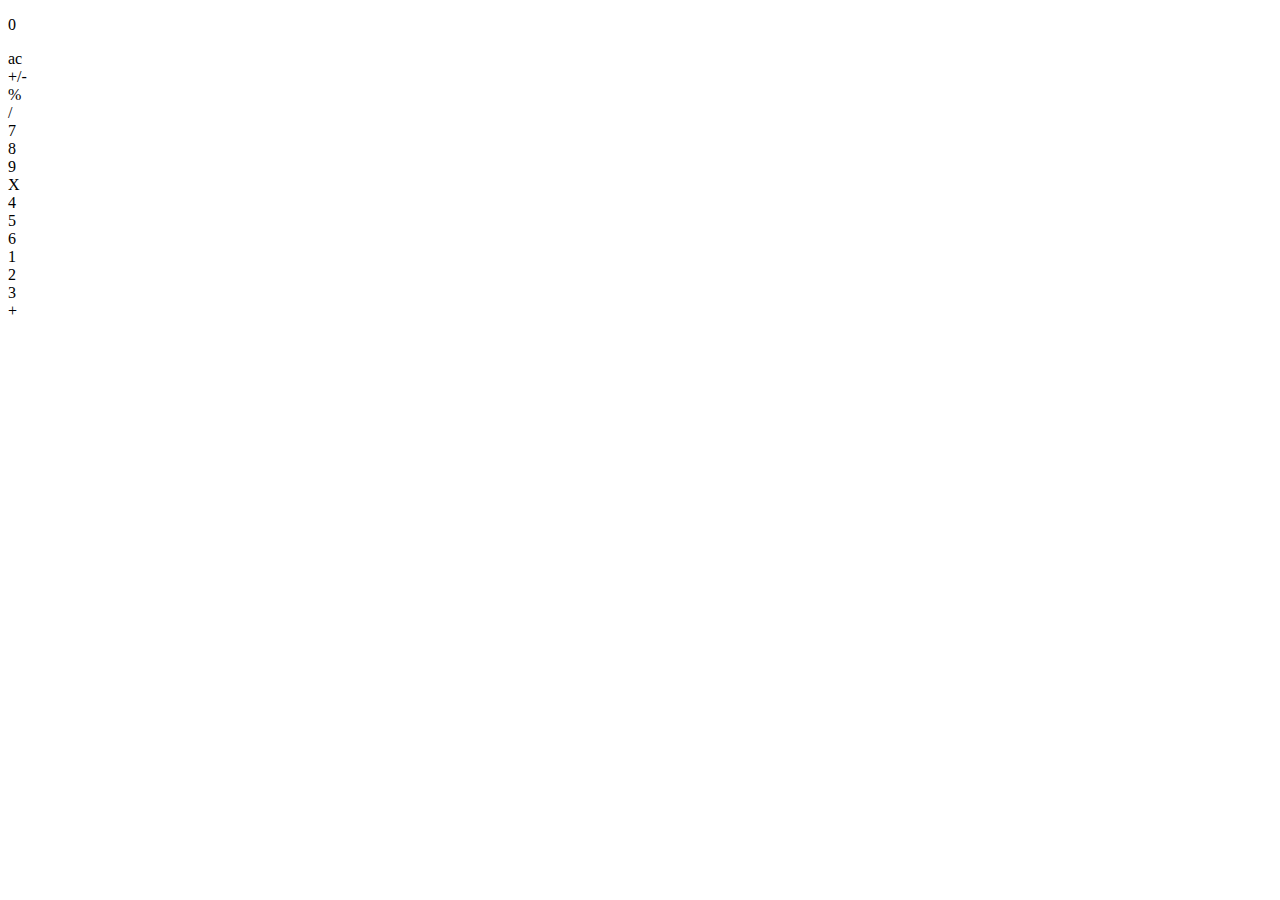
==== ala/kalkulacka/index.html @ c4c4def1 "Kalkulačka" ====
<!DOCTYPE html>
<html lang="en">
<head>
    <meta charset="UTF-8">
    <meta http-equiv="X-UA-Compatible" content="IE=edge">
    <meta name="viewport" content="width=device-width, initial-scale=1.0">
    <link rel="stylesheet" href="css.css">
    <title>Kalkulačka</title>
</head>
<body>
    <div class="calc">
        <div class="calc-screen">
            <p>0</p>
        </div>
        <div class="buttons">
            <div class="btn ac bg-grey">ac</div>
            <div class="btn plus-minus bgrey">+/-</div>
            <div class="btn precent bg-grey">%</div>
            <div class="btn division bg-orange">/</div>

            <div class="btn seven">7</div>
            <div class="btn eigth">8</div>
            <div class="btn nine">9</div>
            <div class="btn myltiply bg-orange">X</div>

            <div class="btn four">4</div>
            <div class="btn five">5</div>
            <div class="btn six">6</div>

            <div class="btn one">1</div>
            <div class="btn two">2</div>
            <div class="btn tree">3</div>
            <div class="btn plus bg-orange">+</div>

        </div>
    </div>
    <script src="script.js"></script>
</body>
</html>
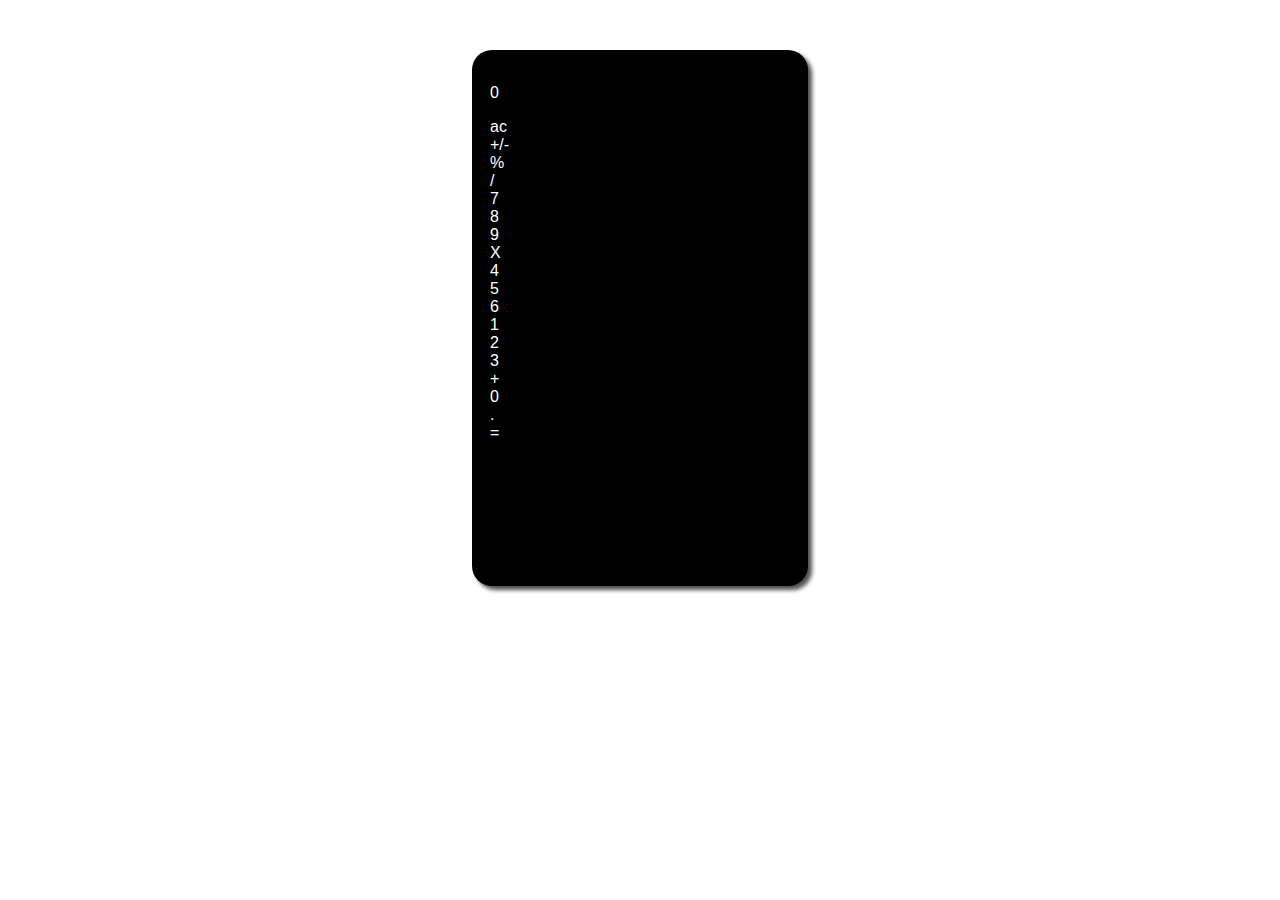
==== commit 0d2026bc: "přípraca css" ====
--- a/ala/kalkulacka/index.html
+++ b/ala/kalkulacka/index.html
@@ -8,7 +8,7 @@
     <title>Kalkulačka</title>
 </head>
 <body>
-    <div class="calc">
+    <div class="clac">
         <div class="calc-screen">
             <p>0</p>
         </div>
@@ -32,6 +32,11 @@
             <div class="btn tree">3</div>
             <div class="btn plus bg-orange">+</div>
 
+            <div class="btn zero">0</div>
+            <div class="btn dot">.</div>
+            <div class="btn equal bg-orange">=</div>
+
+
         </div>
     </div>
     <script src="script.js"></script>
--- a/ala/kalkulacka/css.css
+++ b/ala/kalkulacka/css.css
@@ -0,0 +1,19 @@
+:root{
+    --bg: #000;
+    --orange: #ff9501;
+    --grey: #a6a6a6;
+    --white: #fdfdfd;
+    --num:#fff;
+}
+
+.clac{
+    margin: 50px auto;
+    width: 300px;
+    height: 500px;
+    border-radius: 20px;
+    background: var(--bg);
+    color: var(--num);
+    font-family: -apple-system, BlinkMacSystemFont, 'Segoe UI', Roboto, Oxygen, Ubuntu, Cantarell, 'Open Sans', 'Helvetica Neue', sans-serif;
+    padding: 18px;
+    box-shadow: 4px 4px 4px #4f4f4f;
+}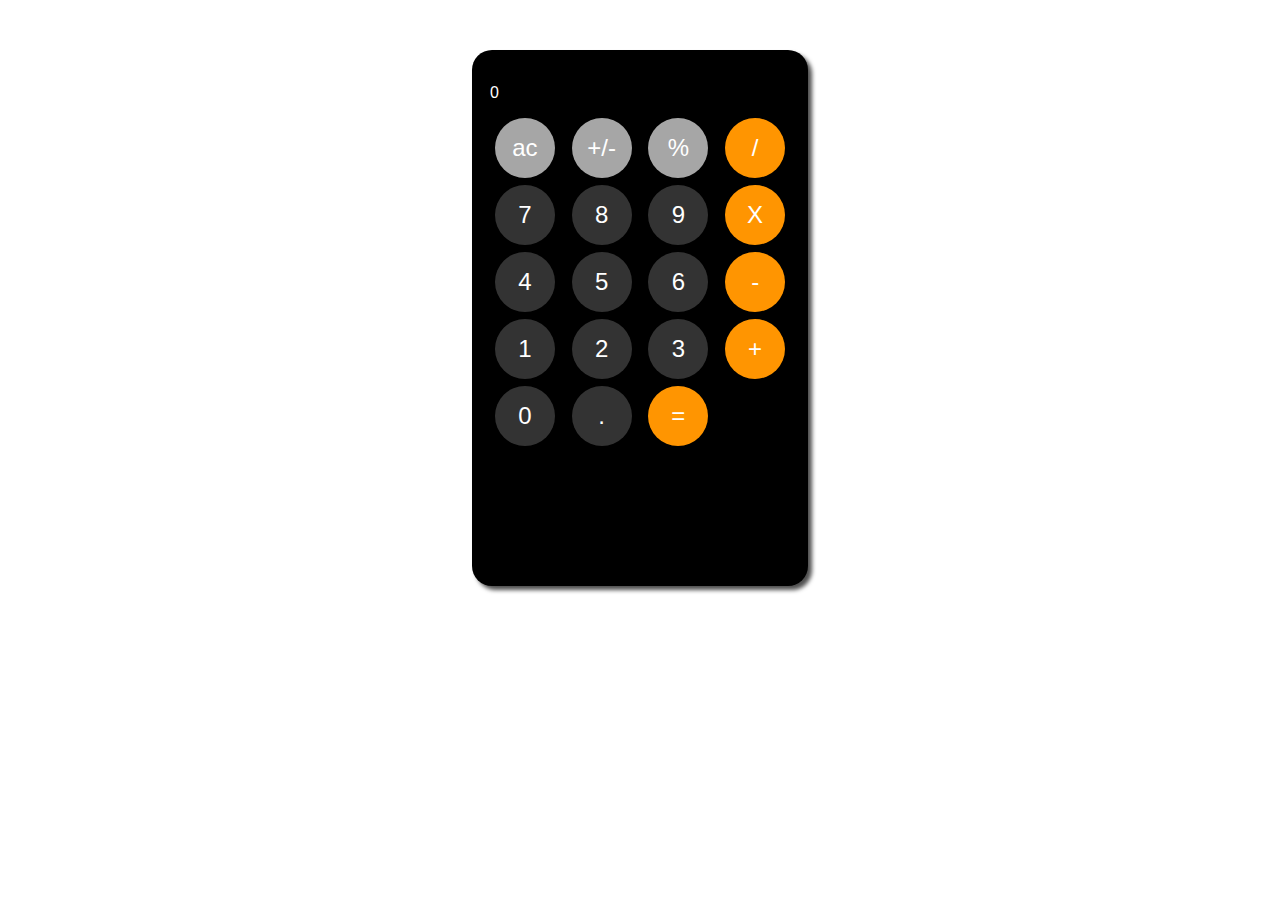
==== commit 7c2cb8a2: "rozmístění tlačítek" ====
--- a/ala/kalkulacka/index.html
+++ b/ala/kalkulacka/index.html
@@ -14,7 +14,7 @@
         </div>
         <div class="buttons">
             <div class="btn ac bg-grey">ac</div>
-            <div class="btn plus-minus bgrey">+/-</div>
+            <div class="btn plus-minus bg-grey">+/-</div>
             <div class="btn precent bg-grey">%</div>
             <div class="btn division bg-orange">/</div>
 
@@ -26,6 +26,7 @@
             <div class="btn four">4</div>
             <div class="btn five">5</div>
             <div class="btn six">6</div>
+            <div class="btn minus bg-orange">-</div>
 
             <div class="btn one">1</div>
             <div class="btn two">2</div>
--- a/ala/kalkulacka/css.css
+++ b/ala/kalkulacka/css.css
@@ -16,4 +16,47 @@
     font-family: -apple-system, BlinkMacSystemFont, 'Segoe UI', Roboto, Oxygen, Ubuntu, Cantarell, 'Open Sans', 'Helvetica Neue', sans-serif;
     padding: 18px;
     box-shadow: 4px 4px 4px #4f4f4f;
-}+}
+
+/* rozmístění tlačítek*/
+.buttons{
+    display: grid;
+    grid-gap: 7px; /* mezera mezi tlačítkama*/
+    justify-items: center;
+    grid-template-areas: "ac plus-minus division"; 
+    grid-template-areas: "seven eigth nine multi";
+    grid-template-areas: "four five siz minus";
+    grid-template-areas: "one two three plus";
+    grid-template-areas: "zero zero dot equal";
+
+}
+/* nstavení tlačítek*/
+.btn{
+    width: 60px;
+    height: 60px;
+    background: #333;
+    border-radius: 50%;
+    text-align: center;
+    line-height: 60px;
+    font-size: 1.5rem;
+    cursor: pointer;
+    user-select: none;
+}
+
+/* prusvitnost tlačítek*/
+.btn:hover{
+    filter: brightness(120%);
+}
+
+.btn:hover{
+    filter: brightness(90%);
+}
+
+.btn.bg-grey{
+    background: var(--grey);
+}
+
+.btn.bg-orange{
+    background: var(--orange);
+}
+
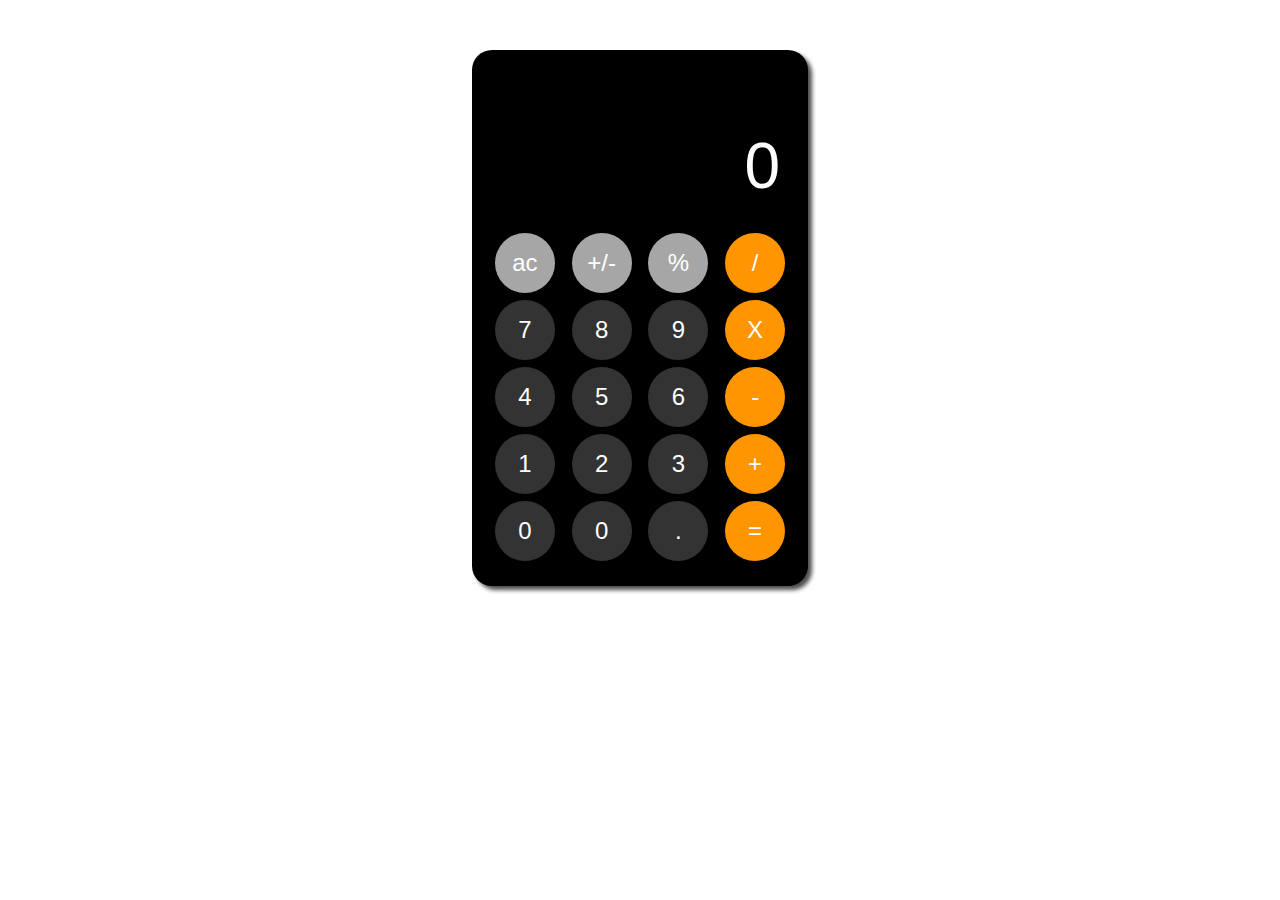
==== commit b8a70f97: "dokončení vzhledu kalkulačky" ====
--- a/ala/kalkulacka/index.html
+++ b/ala/kalkulacka/index.html
@@ -34,6 +34,7 @@
             <div class="btn plus bg-orange">+</div>
 
             <div class="btn zero">0</div>
+            <div class="btn zero">0</div>
             <div class="btn dot">.</div>
             <div class="btn equal bg-orange">=</div>
 
--- a/ala/kalkulacka/css.css
+++ b/ala/kalkulacka/css.css
@@ -16,6 +16,21 @@
     font-family: -apple-system, BlinkMacSystemFont, 'Segoe UI', Roboto, Oxygen, Ubuntu, Cantarell, 'Open Sans', 'Helvetica Neue', sans-serif;
     padding: 18px;
     box-shadow: 4px 4px 4px #4f4f4f;
+}
+
+.calc-screen{
+    height: 125px;
+    padding: 10px;
+    display: grid;
+    justify-items: end;
+    align-items: flex-end;
+    margin-bottom: 20px;
+}
+
+.calc-screen p{
+    text-align: right;
+    font-size: 4rem;
+    margin: 0;
 }
 
 /* rozmístění tlačítek*/
@@ -43,6 +58,14 @@
     user-select: none;
 }
 
+/* zvětšení nuli přes dvě tlačítka
+.btn.zero{
+    grid-area:zero;
+    width:100%;
+    border-radius:34px;
+}
+*/
+
 /* prusvitnost tlačítek*/
 .btn:hover{
     filter: brightness(120%);
